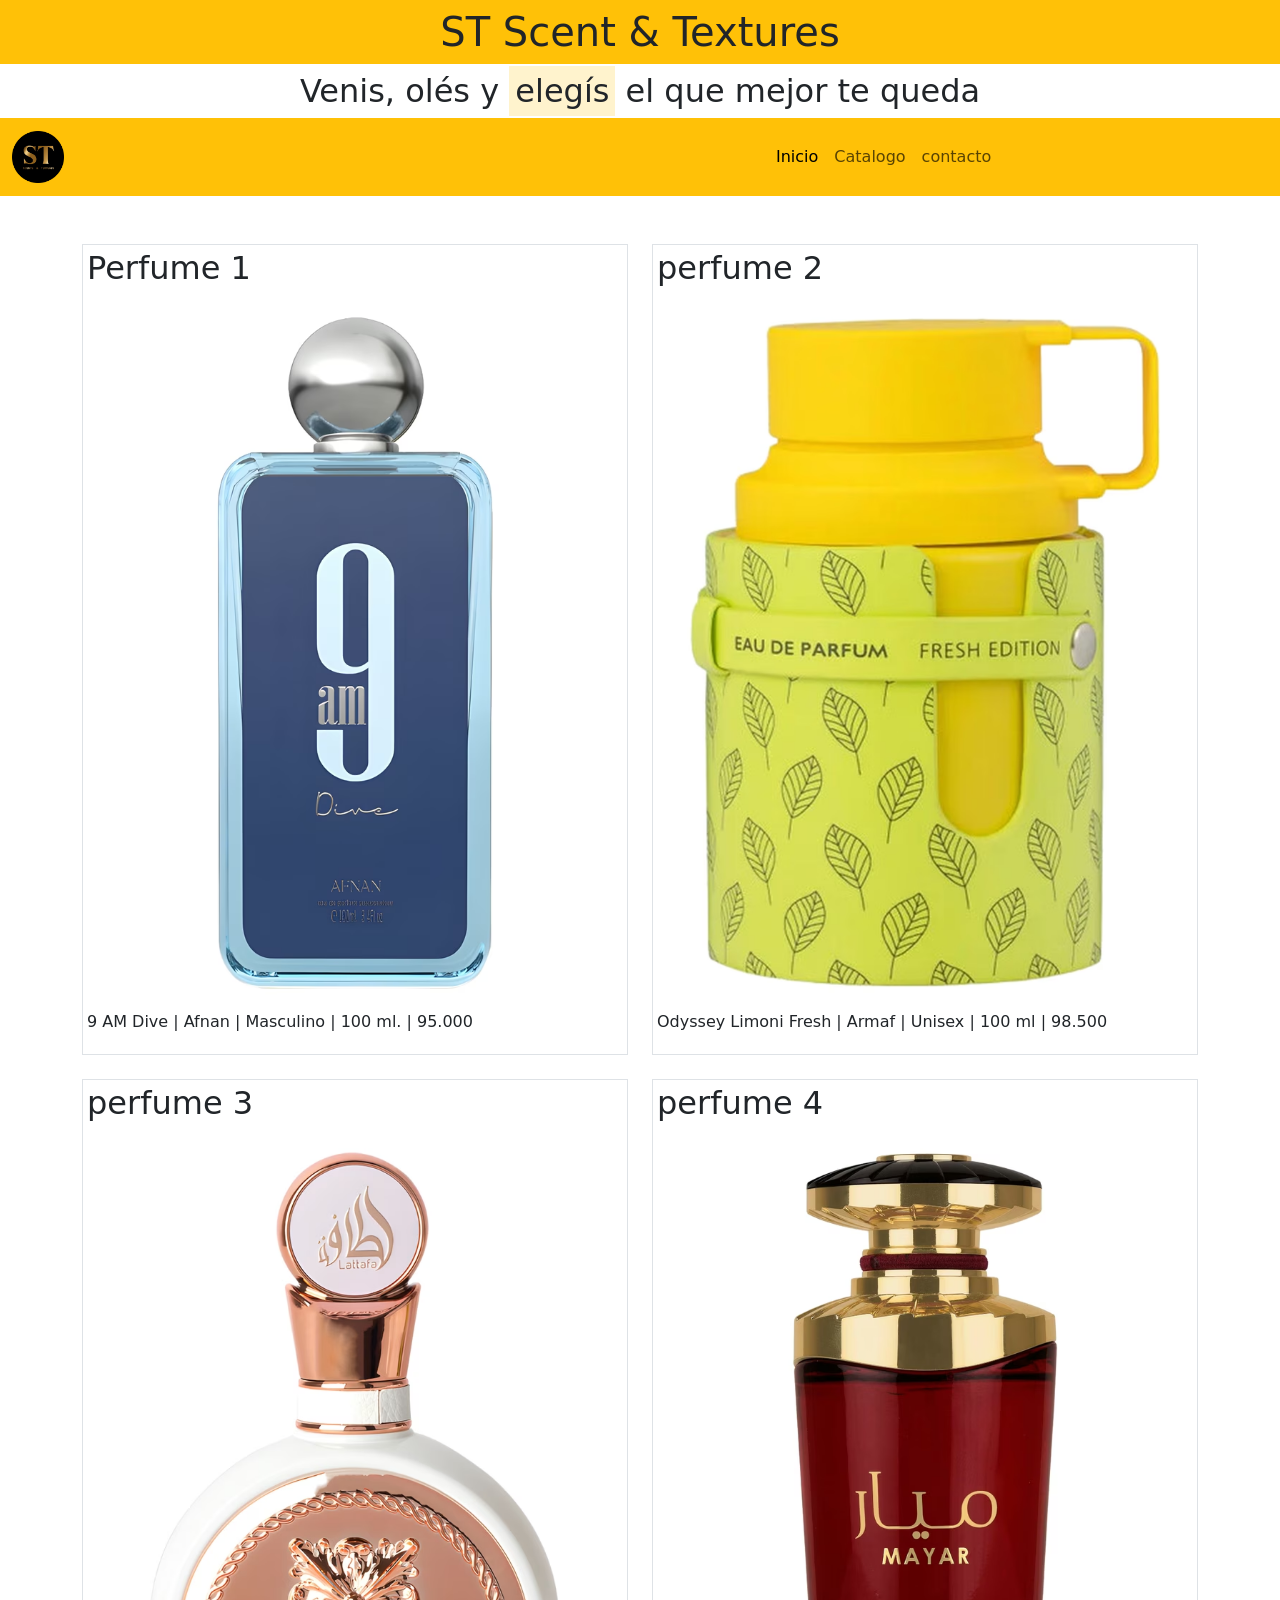
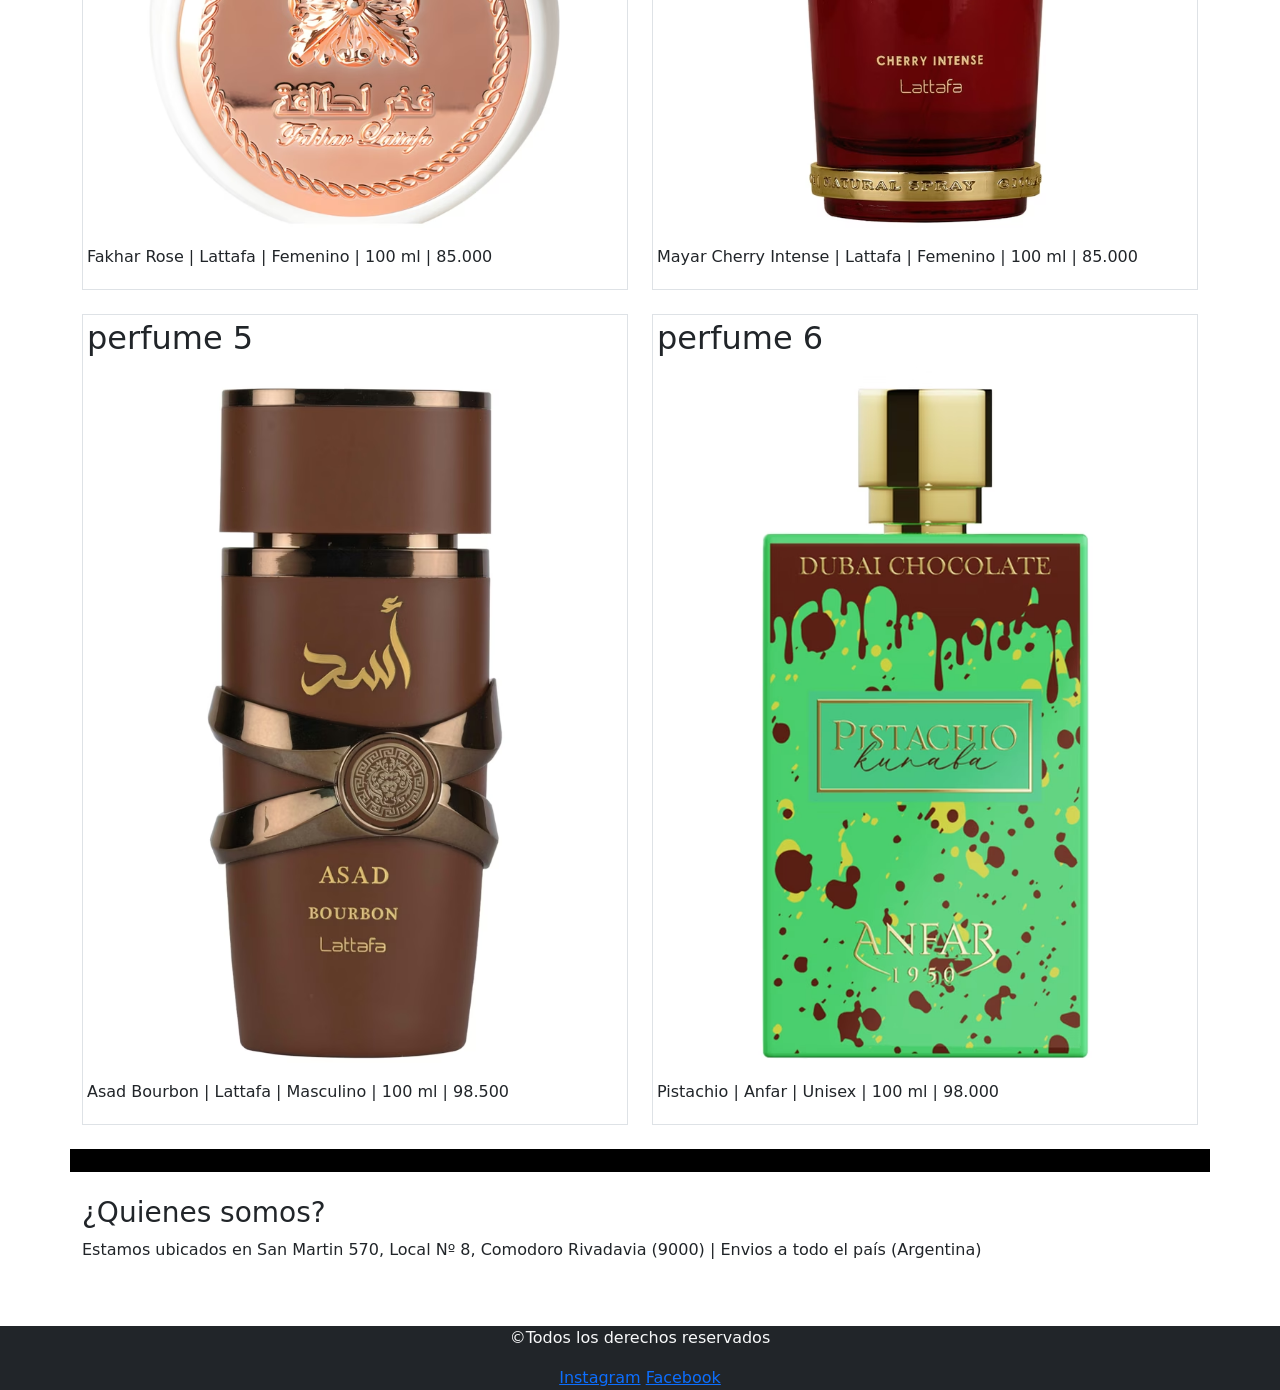
==== index.html @ 0b294cf9 "Preentrega3_BelloAlejo" ====
<!DOCTYPE html>
<html lang="en">
<head>
    <meta charset="UTF-8">
    <meta name="viewport" content="width=device-width, initial-scale=1.0">

    <!-- link de BT -->
        <link href="https://cdn.jsdelivr.net/npm/bootstrap@5.3.8/dist/css/bootstrap.min.css" rel="stylesheet" integrity="sha384-sRIl4kxILFvY47J16cr9ZwB07vP4J8+LH7qKQnuqkuIAvNWLzeN8tE5YBujZqJLB" crossorigin="anonymous">
    <!-- link de CSS -->
        <link rel="stylesheet" href="./css/estilos.css">

    <title>ST Perfumería</title>
    <link rel="stylesheet" href="">
</head>


<body>


    <header class="py-10%">
        <h1 class="titulo text-dark bg-warning text-center p-2">ST Scent & Textures</h1>
        <h2 class="text-center">Venis, olés y <span class="mark">elegís</span> el que mejor te queda</h2>
    </header>


        <!-- barra de Navegacion -->
        <nav class="navbar navbar-expand-xl navbar-light bg-warning">
            <div class="container-fluid">
                <a class="navbar-brand" href="index.html">
                    <!--Logo de la perfumeria-->
                    <img src="./img/ST CIRCULO.png" alt="Logo ST" width="7%">
                </a>
                <div class="collapse navbar-collapse" id="navbarNav">
                    <ul class="navbar-nav text-center">
                        <li class="nav-item"><a class="nav-link active" href="index.html">Inicio</a></li>
                        <li class="nav-item"><a class="nav-link" href="pages/catalogo.html">Catalogo</a></li>
                        <li class="nav-item"><a class="nav-link" href="pages/contacto.html">contacto</a></li>
                    </ul>
                </div>
            </div>
        </nav>


    <!-- En main van, a modo de ejemplo, unos 6 perfumes -->
    <main class="container my-5">

        <!-- que se vean tipo FILAS (row) una lado del otro, a mi gusto en desktop es mas cómodo que se vean asi. Además de dejarnos libertad de agregarle información a los productos en caso que el usuario muestre interés en él -->
        <div class="row">
            <div class="col-md-6 mb-4">
                <section class="border p-1">
                <h2>Perfume 1</h2>
                <img src="./img/9amDive.avif" class="img-fluid" alt="Afnan 9 AM Dive, Masculino, 100ml, 95000">
                <p>9 AM Dive | Afnan | Masculino | 100 ml. | 95.000 </p>
                </section>
            </div>
        

        <div class="col-md-6 mb-4">
            <section class="border p-1">
            <h2>perfume 2</h2>
            <img src="./img/OdysseyLimoni.avif" class="img-fluid" alt="Armaf Odyssey Limoni Fresh, Unisex, 100ml, 98500">
            <p> Odyssey Limoni Fresh | Armaf | Unisex | 100 ml | 98.500 </p>
        </section>
        </div>

<div class="col-md-6 mb-4">   
        <section class="border p-1">
            <h2>perfume 3</h2>
            <img src="./img/Fakhar Rose.avif" class="img-fluid" alt="Lattafa Fakhar Rose, Femenino, 100ml, 85000">
            <p> Fakhar Rose | Lattafa | Femenino | 100 ml | 85.000 </p>
        </section>
</div>

<div class="col-md-6 mb-4">
        <section class="border p-1">
            <h2>perfume 4</h2>
            <img src="./img/MayarCherryIntense.avif" class="img-fluid" alt="Lattafa Mayar Cherry Intense, Femenino, 100ml, 85000">
            <p> Mayar Cherry Intense | Lattafa | Femenino | 100 ml | 85.000 </p>
        </section>
</div>

<div class="col-md-6 mb-4">
        <section class="border p-1">
            <h2>perfume 5</h2>
            <img src="./img/AsadBourbon.avif" class="img-fluid" alt="Lattafa Asad Bourbon, Masculino, 100ml, 98500">
            <p> Asad Bourbon | Lattafa | Masculino | 100 ml | 98.500 </p>
        </section>
</div>

<div class="col-md-6 mb-4">
        <section class="border p-1">
            <h2>perfume 6</h2>
            <img src="./img/PistachioKunafa.avif" class="img-fluid" alt="Anfar Pistachio, Unisex, 100ml, 98000">
            <p> Pistachio | Anfar | Unisex | 100 ml | 98.000 </p>
        </section>
</div>

        <h1 class="text-center mb-4"></h1>
        
        <!-- Para darle "más informacion" al usuario -->
        <section>
            <article class="nosotros-info">
                <h3>¿Quienes somos?</h3>
                <p>Estamos ubicados en San Martin 570, Local Nº 8, Comodoro Rivadavia (9000) | Envios a todo el país (Argentina)</p>
            </article>
        </section>
    </main>

    <footer class="text-center bg-dark text-light">
        <p>©️Todos los derechos reservados</p>
        <!-- Formas de contacto -->
        <a href="https://www.instagram.com/st.perfumeria_/">Instagram</a>
        <a href="https://www.facebook.com/profile.php?id=61570483660479">Facebook</a>
    </footer>

    
</body>

    
    <!-- link del script -->
        <script src="https://cdn.jsdelivr.net/npm/bootstrap@5.3.8/dist/js/bootstrap.bundle.min.js" integrity="sha384-FKyoEForCGlyvwx9Hj09JcYn3nv7wiPVlz7YYwJrWVcXK/BmnVDxM+D2scQbITxI" crossorigin="anonymous"></script>

</html>
---- css/estilos.css ----
/* RESET basico, para el BoxModel */
* {
    margin : 0;
    padding: 0;
    box-sizing: border-box;
}

h1 {
    margin: 2,5%;
    padding: 1%;
    color: orange;
    background-color: #000;
}

#banner_principal {
    width: 10%;
    margin-left: 15%;
}
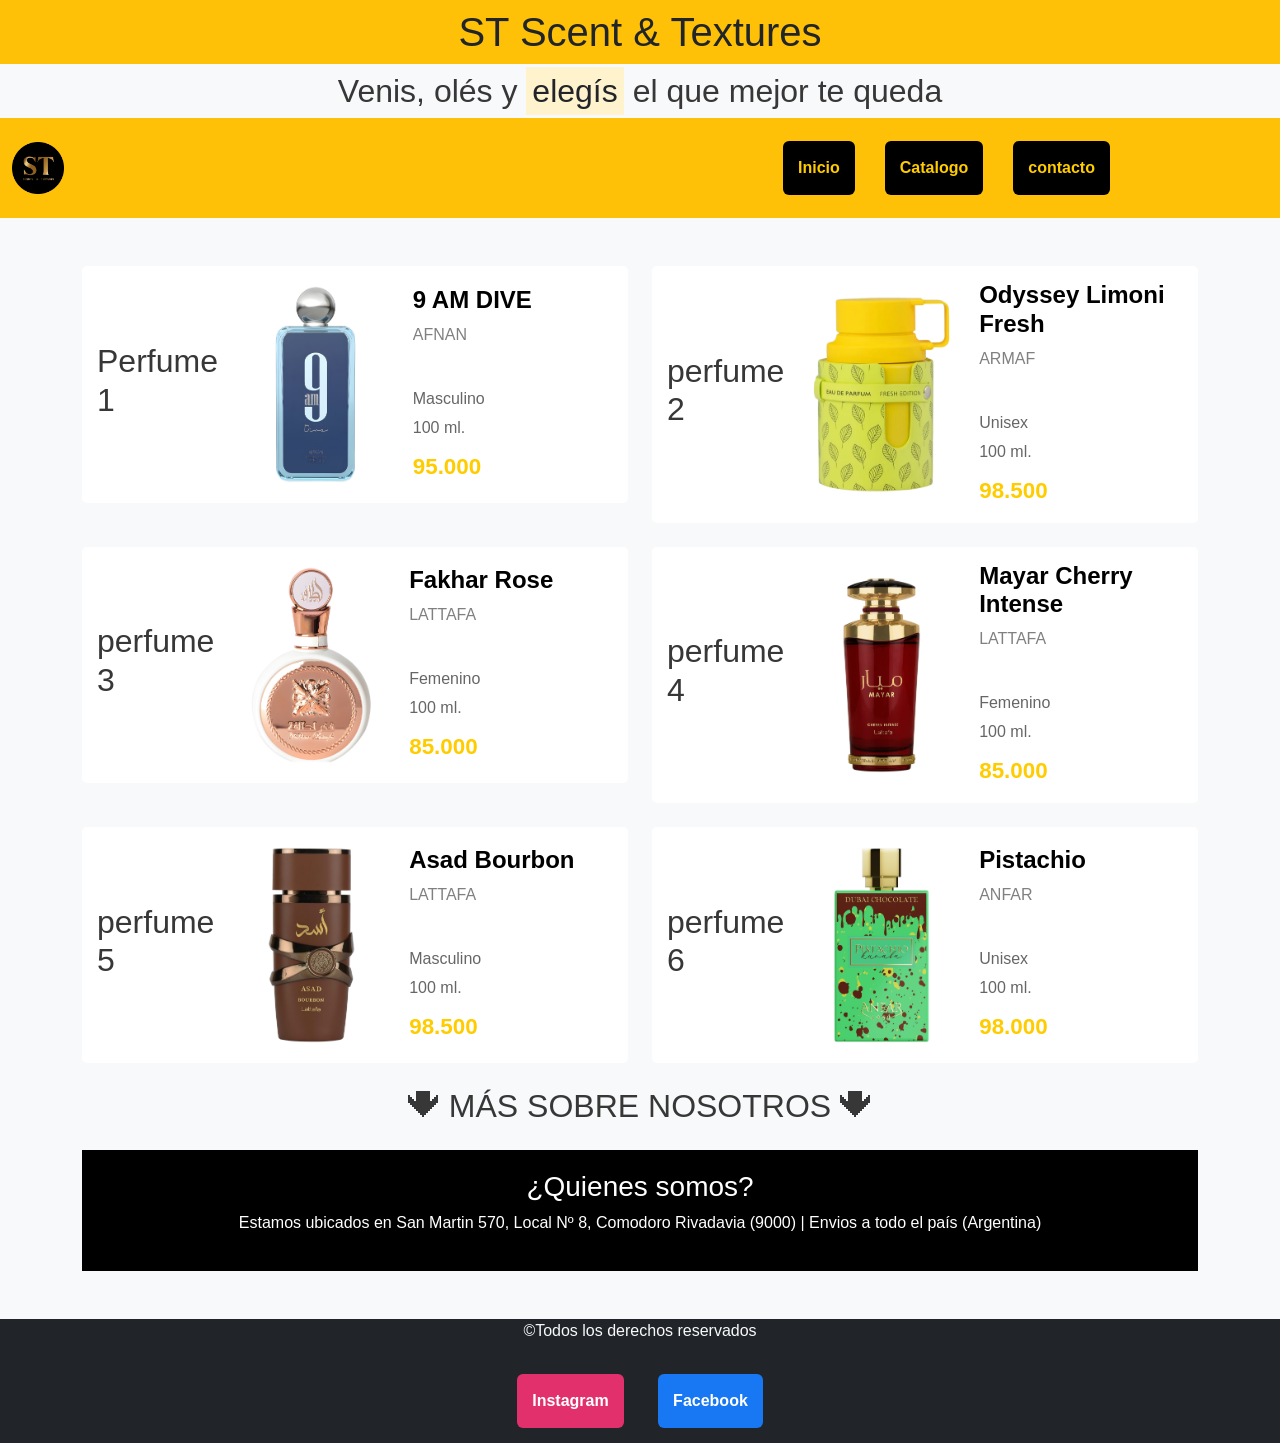
==== commit c985705d: "PREENTREGA3_BelloAlejo" ====
--- a/index.html
+++ b/index.html
@@ -14,7 +14,7 @@
 </head>
 
 
-<body>
+<body class="fondo-de-pantalla">
 
 
     <header class="py-10%">
@@ -32,9 +32,9 @@
                 </a>
                 <div class="collapse navbar-collapse" id="navbarNav">
                     <ul class="navbar-nav text-center">
-                        <li class="nav-item"><a class="nav-link active" href="index.html">Inicio</a></li>
-                        <li class="nav-item"><a class="nav-link" href="pages/catalogo.html">Catalogo</a></li>
-                        <li class="nav-item"><a class="nav-link" href="pages/contacto.html">contacto</a></li>
+                        <li class="nav-item"><a class="boton-primero" href="index.html">Inicio</a></li>
+                        <li class="nav-item"><a class="boton-primero" href="pages/catalogo.html">Catalogo</a></li>
+                        <li class="nav-item"><a class="boton-primero" href="pages/contacto.html">contacto</a></li>
                     </ul>
                 </div>
             </div>
@@ -47,55 +47,91 @@
         <!-- que se vean tipo FILAS (row) una lado del otro, a mi gusto en desktop es mas cómodo que se vean asi. Además de dejarnos libertad de agregarle información a los productos en caso que el usuario muestre interés en él -->
         <div class="row">
             <div class="col-md-6 mb-4">
-                <section class="border p-1">
+                <section class="tarjeta-perfume">
                 <h2>Perfume 1</h2>
-                <img src="./img/9amDive.avif" class="img-fluid" alt="Afnan 9 AM Dive, Masculino, 100ml, 95000">
-                <p>9 AM Dive | Afnan | Masculino | 100 ml. | 95.000 </p>
+                <img src="./img/9amDive.avif" class="img-perfume" alt="Afnan 9 AM Dive, Masculino, 100ml, $95000">
+                    <div class="informacion-perfume">
+                        <h3 class="nombre-perfume"> 9 AM DIVE</h3>
+                        <p class="marca-perfume">Afnan</p>
+                        <p class="genero-perfume">Masculino</p>
+                        <p class="cantidad-perfume">100 ml.</p>
+                        <p class="precio-perfume">95.000</p>  
+                    </div>
                 </section>
             </div>
         
 
         <div class="col-md-6 mb-4">
-            <section class="border p-1">
+            <section class="tarjeta-perfume">
             <h2>perfume 2</h2>
-            <img src="./img/OdysseyLimoni.avif" class="img-fluid" alt="Armaf Odyssey Limoni Fresh, Unisex, 100ml, 98500">
-            <p> Odyssey Limoni Fresh | Armaf | Unisex | 100 ml | 98.500 </p>
+            <img src="./img/OdysseyLimoni.avif" class="img-perfume" alt="Armaf Odyssey Limoni Fresh, Unisex, 100ml, $98500">
+            <div class="informacion-perfume">
+                <h3 class="nombre-perfume">Odyssey Limoni Fresh</h3>
+                <p class="marca-perfume">Armaf</p>
+                <p class="genero-perfume">Unisex</p>
+                <p class="cantidad-perfume">100 ml.</p>
+                <p class="precio-perfume">98.500</p>
+            </div>
         </section>
         </div>
 
 <div class="col-md-6 mb-4">   
-        <section class="border p-1">
+        <section class="tarjeta-perfume">
             <h2>perfume 3</h2>
-            <img src="./img/Fakhar Rose.avif" class="img-fluid" alt="Lattafa Fakhar Rose, Femenino, 100ml, 85000">
-            <p> Fakhar Rose | Lattafa | Femenino | 100 ml | 85.000 </p>
+            <img src="./img/Fakhar Rose.avif" class="img-perfume" alt="Lattafa Fakhar Rose, Femenino, 100ml, $85000">
+            <div class="informacion-perfume">
+                <h3 class="nombre-perfume">Fakhar Rose</h3>
+                <p class="marca-perfume">Lattafa</p>
+                <p class="genero-perfume">Femenino</p>
+                <p class="cantidad-perfume">100 ml.</p>
+                <p class="precio-perfume">85.000</p>
+            </div>
         </section>
 </div>
 
 <div class="col-md-6 mb-4">
-        <section class="border p-1">
+        <section class="tarjeta-perfume">
             <h2>perfume 4</h2>
-            <img src="./img/MayarCherryIntense.avif" class="img-fluid" alt="Lattafa Mayar Cherry Intense, Femenino, 100ml, 85000">
-            <p> Mayar Cherry Intense | Lattafa | Femenino | 100 ml | 85.000 </p>
+            <img src="./img/MayarCherryIntense.avif" class="img-perfume" alt="Lattafa Mayar Cherry Intense, Femenino, 100ml, $85000">
+            <div class="informacion-perfume">
+                <h3 class="nombre-perfume">Mayar Cherry Intense</h3>
+                <p class="marca-perfume">Lattafa</p>
+                <p class="genero-perfume">Femenino</p>
+                <p class="cantidad-perfume">100 ml.</p>
+                <p class="precio-perfume">85.000</p>
+            </div>
         </section>
 </div>
 
 <div class="col-md-6 mb-4">
-        <section class="border p-1">
+        <section class="tarjeta-perfume">
             <h2>perfume 5</h2>
-            <img src="./img/AsadBourbon.avif" class="img-fluid" alt="Lattafa Asad Bourbon, Masculino, 100ml, 98500">
-            <p> Asad Bourbon | Lattafa | Masculino | 100 ml | 98.500 </p>
+            <img src="./img/AsadBourbon.avif" class="img-perfume" alt="Lattafa Asad Bourbon, Masculino, 100ml, $98500">
+            <div class="informacion-perfume">
+                <h3 class="nombre-perfume">Asad Bourbon</h3>
+                <p class="marca-perfume">Lattafa</p>
+                <p class="genero-perfume">Masculino</p>
+                <p class="cantidad-perfume">100 ml.</p>
+                <p class="precio-perfume">98.500</p>
+            </div>
         </section>
 </div>
 
 <div class="col-md-6 mb-4">
-        <section class="border p-1">
+        <section class="tarjeta-perfume">
             <h2>perfume 6</h2>
-            <img src="./img/PistachioKunafa.avif" class="img-fluid" alt="Anfar Pistachio, Unisex, 100ml, 98000">
-            <p> Pistachio | Anfar | Unisex | 100 ml | 98.000 </p>
+            <img src="./img/PistachioKunafa.avif" class="img-perfume" alt="Anfar Pistachio, Unisex, 100ml, $98000">
+            <div class="informacion-perfume">
+                <h3 class="nombre-perfume">Pistachio</h3>
+                <p class="marca-perfume">Anfar</p>
+                <p class="genero-perfume">Unisex</p>
+                <p class="cantidad-perfume">100 ml.</p>
+                <p class="precio-perfume">98.000</p>
+            </div>
         </section>
 </div>
 
-        <h1 class="text-center mb-4"></h1>
+        <h2 class="text-center mb-4">🢃 MÁS SOBRE NOSOTROS 🢃</h2>
         
         <!-- Para darle "más informacion" al usuario -->
         <section>
@@ -109,8 +145,8 @@
     <footer class="text-center bg-dark text-light">
         <p>©️Todos los derechos reservados</p>
         <!-- Formas de contacto -->
-        <a href="https://www.instagram.com/st.perfumeria_/">Instagram</a>
-        <a href="https://www.facebook.com/profile.php?id=61570483660479">Facebook</a>
+        <a href="https://www.instagram.com/st.perfumeria_/" class="boton-instagram">Instagram</a>
+        <a href="https://www.facebook.com/profile.php?id=61570483660479" class="boton-facebook">Facebook</a>
     </footer>
 
     
--- a/css/estilos.css
+++ b/css/estilos.css
@@ -1,18 +1,108 @@
-/* RESET basico, para el BoxModel */
-* {
-    margin : 0;
-    padding: 0;
-    box-sizing: border-box;
+@charset "UTF-8";
+.fondo-de-pantalla {
+  background-color: #f8f9fa;
+  font-family: "Segoe UI", Tahoma, Geneva, Verdana, sans-serif;
+  color: #383737;
 }
 
-h1 {
-    margin: 2,5%;
-    padding: 1%;
-    color: orange;
-    background-color: #000;
+/* DEFINICION DE UNA CLASE BASE */
+.tipo-tarjeta, .tarjeta-perfume {
+  background-color: #ffffff;
+  border-radius: 5px;
+  padding: 15px;
 }
 
-#banner_principal {
-    width: 10%;
-    margin-left: 15%;
-}+.tarjeta-perfume .h2 {
+  margin: auto;
+}
+.tarjeta-perfume {
+  display: flex;
+  align-items: center;
+  gap: 20px;
+}
+.tarjeta-perfume .img-perfume {
+  width: 30%;
+  max-width: 100%; /* Candado de seguridad */
+  max-height: 250px; /* Límite real para que no explote Godzilla */
+  -o-object-fit: contain;
+     object-fit: contain;
+  margin-bottom: 0;
+}
+.tarjeta-perfume .informacion-perfume {
+  width: 70%;
+  text-align: left;
+}
+.tarjeta-perfume .informacion-perfume .nombre-perfume {
+  font-size: 1.5rem;
+  font-weight: bold;
+  color: black;
+}
+.tarjeta-perfume .informacion-perfume .marca-perfume {
+  font-size: 1rem;
+  color: gray;
+  text-transform: uppercase;
+  margin-bottom: 40px;
+}
+.tarjeta-perfume .informacion-perfume .genero-perfume {
+  font-size: 1rem;
+  margin-bottom: 5px;
+  color: #666666;
+}
+.tarjeta-perfume .informacion-perfume .cantidad-perfume {
+  font-size: 1rem;
+  margin-bottom: 10px;
+  color: #666666;
+}
+.tarjeta-perfume .informacion-perfume .precio-perfume {
+  font-size: 1.4rem;
+  font-weight: bold;
+  color: #ffcc00; /* Tu color dorado para resaltar la venta */
+  margin-bottom: 0;
+}
+
+.nosotros-info {
+  background-color: black;
+  color: white;
+  text-align: center;
+  padding: 20px;
+  font-family: Verdana, Geneva, Tahoma, sans-serif;
+}
+
+.boton-primero {
+  background-color: #000000;
+  color: #ffcc00;
+  margin: 15px;
+  padding: 15px;
+  text-decoration: none;
+  display: inline-block;
+  border-radius: 6px;
+  font-weight: bold;
+}
+
+.boton-instagram {
+  background-color: #E1306C;
+  color: #ffffff;
+  margin: 15px;
+  padding: 15px;
+  text-decoration: none;
+  display: inline-block;
+  border-radius: 6px;
+  font-weight: bold;
+}
+
+.boton-facebook {
+  background-color: #1877F2;
+  color: #ffffff;
+  margin: 15px;
+  padding: 15px;
+  text-decoration: none;
+  display: inline-block;
+  border-radius: 6px;
+  font-weight: bold;
+}
+
+.mapa-de-google {
+  width: 100%;
+  height: auto;
+  border: 0;
+}/*# sourceMappingURL=estilos.css.map */
